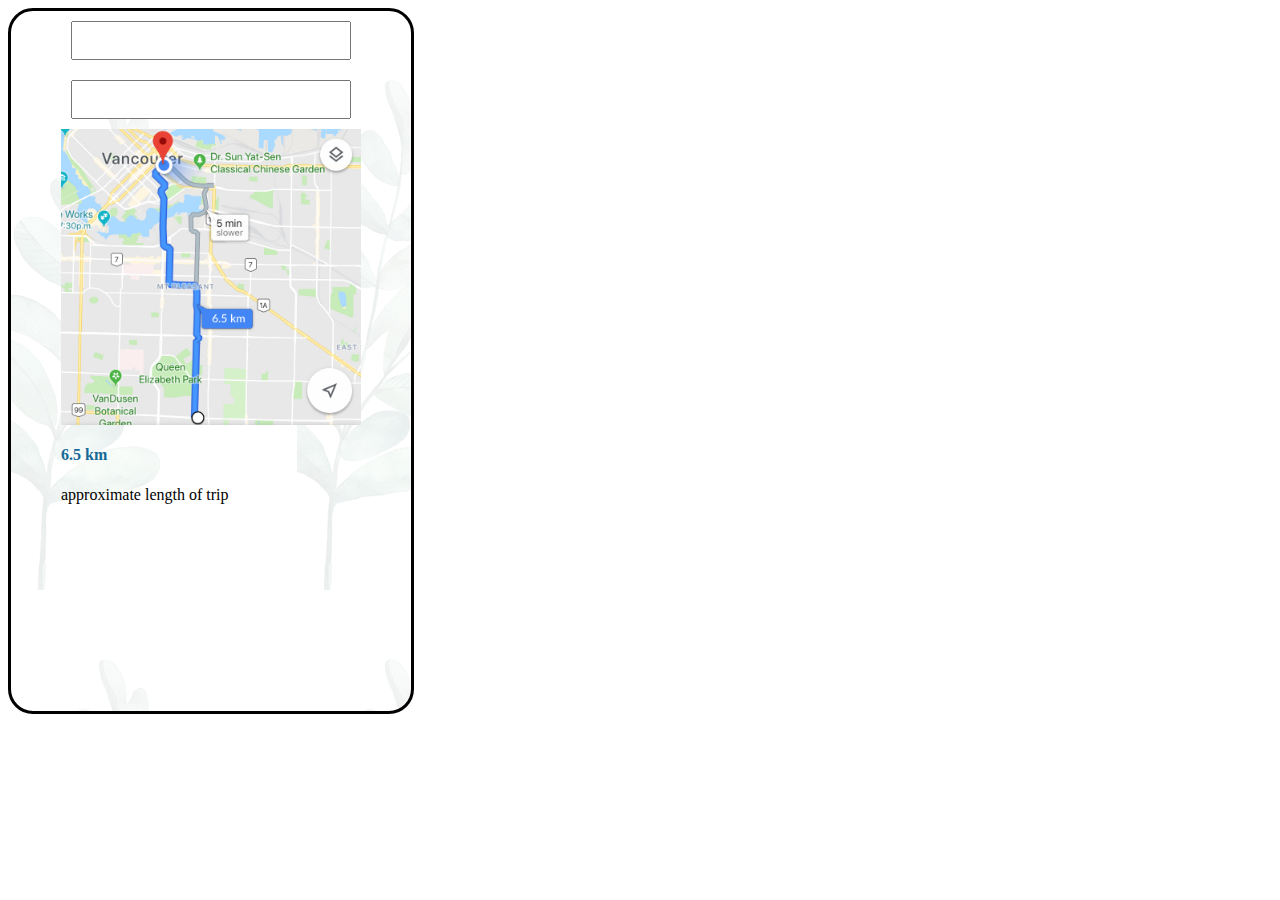
==== map.html @ 7c388417 "feat(map): add map screen" ====
<!DOCTYPE html>
<html>
<meta name="viewport" content="width=device-width, initial-scale=1">
<link rel="stylesheet" type="text/css" href="./styles.css">
<link rel="stylesheet" href="https://use.fontawesome.com/releases/v5.8.1/css/all.css" integrity="sha384-50oBUHEmvpQ+1lW4y57PTFmhCaXp0ML5d60M1M7uH2+nqUivzIebhndOJK28anvf" crossorigin="anonymous">
<body>

    <div id="iphone-outline">
      <div class="button-container">
        <input class="input-location">
        <input class="input-location">
        <img src="./maps.png" width="300" alt="Google map">
        <h4>6.5 km</h4>
        <text>approximate length of trip</text>
      </div>
    </div>
</body>
</html>
---- styles.css ----
#iphone-outline{
  width:400px;
  height:700px;
  background-image: url('./leaf-bkg.png');
  border-radius: 25px;
  border-style: solid;
  border-color: black;
  display: flex;
  flex-direction: column;
  justify-content: space-between;
}

h1 {
  font: Lato;
  color: #166996;
  text-align: center;
}

h2 {
  color: #166996;
  text-align: left;
}

h5 {
  color: #166996;
  text-align: left;
}

h4 {
  color: #166996;
  text-align: left;
}

.button {
  width: 100px;
  display: flex;

}

.button-container {
  width: 300px;
  display: flex;
  flex-direction: column;
  margin-left: 50px;
}

#record-button{
  text-align: left;
  background-color: none;
  margin: 10px;
  padding: 10px;
  border: none;
  font-size: 16px;
  color: #166996;
  cursor: pointer;
  border-style: solid hidden solid hidden;
}

#dashboard-button {
  background-color: white;
  border-style: solid;
  border-color: #166996;
  color: #166996;
  padding: 20px 28px;
  text-align: center;
  display: inline-block;
  font-size: 24px;
  cursor: pointer;
  border-radius: 50%;
  align-self: flex-end;
  margin: 10px;
  text-decoration: none;
}

#choice-button{
  background-color: #166996;
  padding: 90px;
  color: white;
  border-radius: 100%;
}

.input-location {
  margin: 10px;
  padding: 10px;
  color: #e0e3e5;
  placeholder: 'Add location...';
}
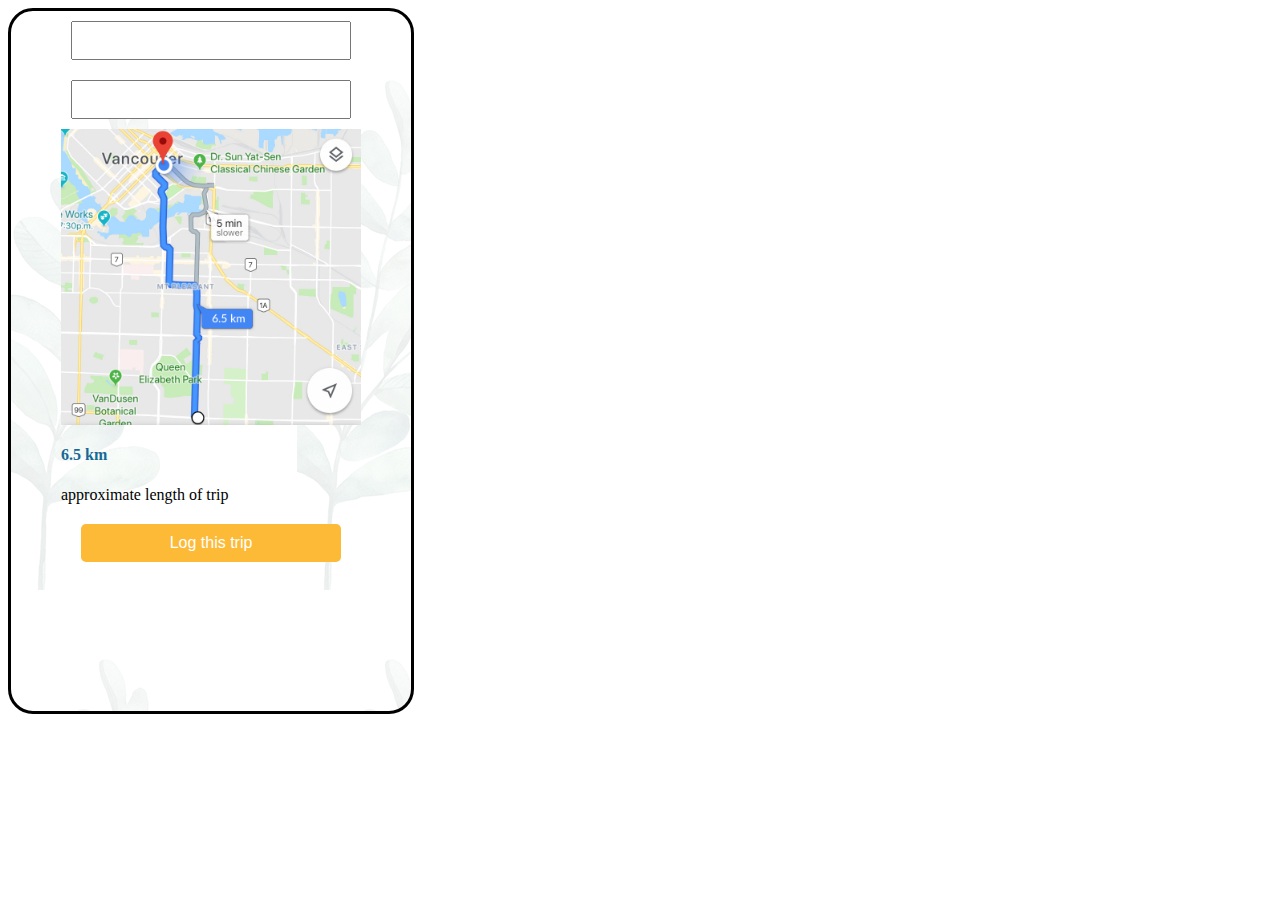
==== commit 1961907d: "chore(map): add log button" ====
--- a/map.html
+++ b/map.html
@@ -12,6 +12,7 @@
         <img src="./maps.png" width="300" alt="Google map">
         <h4>6.5 km</h4>
         <text>approximate length of trip</text>
+        <button class="log-button">Log this trip</button>
       </div>
     </div>
 </body>
--- a/styles.css
+++ b/styles.css
@@ -37,11 +37,26 @@
 
 }
 
+.log-button{
+  background-color: #fcba37;
+  border-radius: 5px;
+  border: none;
+  margin: 20px;
+  padding: 10px;
+  color: white;
+  font-size: 16px;
+}
+
 .button-container {
   width: 300px;
   display: flex;
   flex-direction: column;
   margin-left: 50px;
+}
+
+.input-location {
+  margin: 10px;
+  padding: 10px;
 }
 
 #record-button{
@@ -71,17 +86,3 @@
   margin: 10px;
   text-decoration: none;
 }
-
-#choice-button{
-  background-color: #166996;
-  padding: 90px;
-  color: white;
-  border-radius: 100%;
-}
-
-.input-location {
-  margin: 10px;
-  padding: 10px;
-  color: #e0e3e5;
-  placeholder: 'Add location...';
-}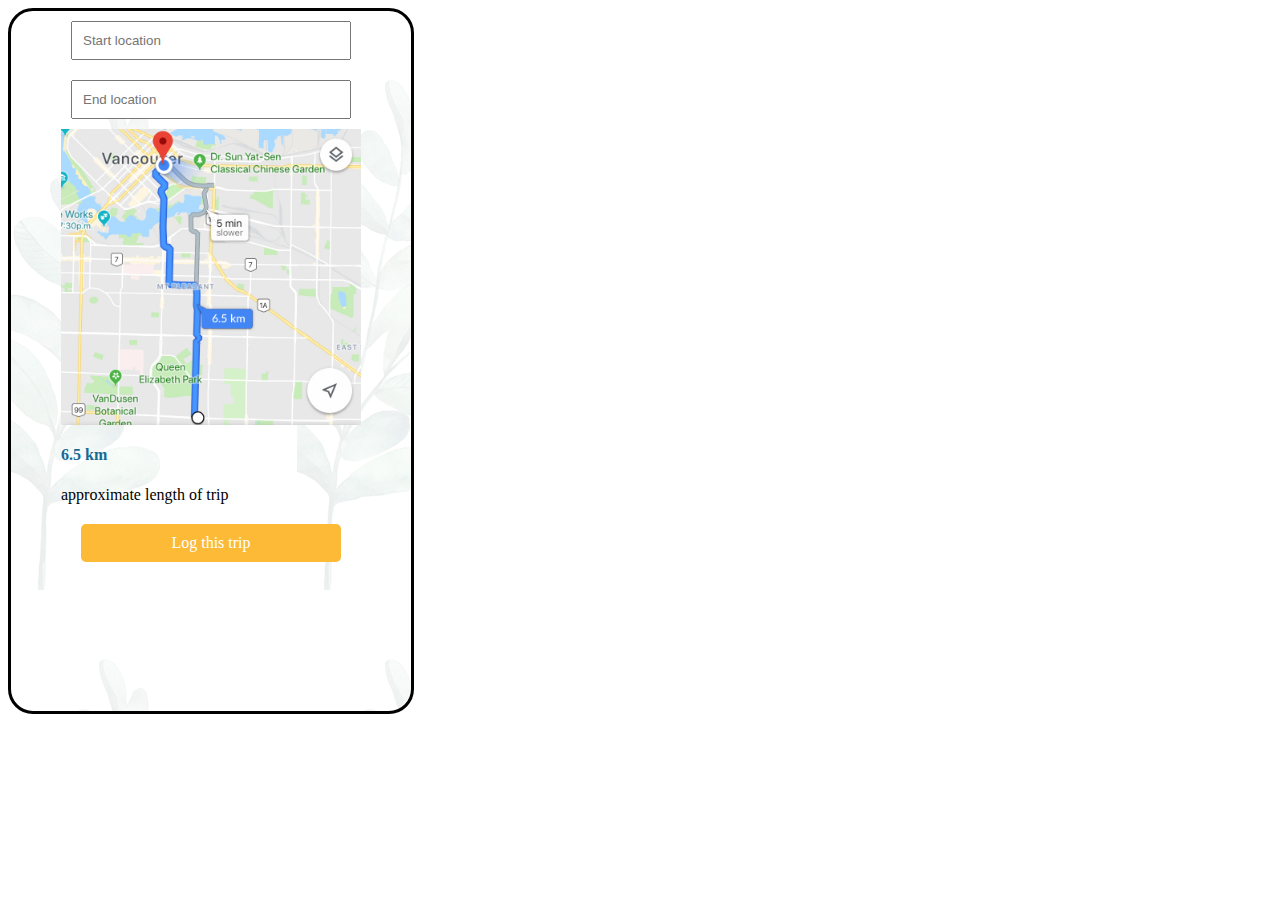
==== commit e9cc3b88: "feat(mapApi): connecting map api" ====
--- a/map.html
+++ b/map.html
@@ -7,12 +7,12 @@
 
     <div id="iphone-outline">
       <div class="button-container">
-        <input class="input-location">
-        <input class="input-location">
+        <input id="origin1" class="start-location" placeholder="Start location">
+        <input id="destinationA" class="end-location" placeholder="End location">
         <img src="./maps.png" width="300" alt="Google map">
         <h4>6.5 km</h4>
         <text>approximate length of trip</text>
-        <button class="log-button">Log this trip</button>
+        <a href="./map-api/test.html" class="log-button">Log this trip</a>
       </div>
     </div>
 </body>
--- a/styles.css
+++ b/styles.css
@@ -45,6 +45,8 @@
   padding: 10px;
   color: white;
   font-size: 16px;
+  text-align: center;
+  text-decoration: none;
 }
 
 .button-container {
@@ -54,7 +56,12 @@
   margin-left: 50px;
 }
 
-.input-location {
+.start-location {
+  margin: 10px;
+  padding: 10px;
+}
+
+.end-location {
   margin: 10px;
   padding: 10px;
 }
